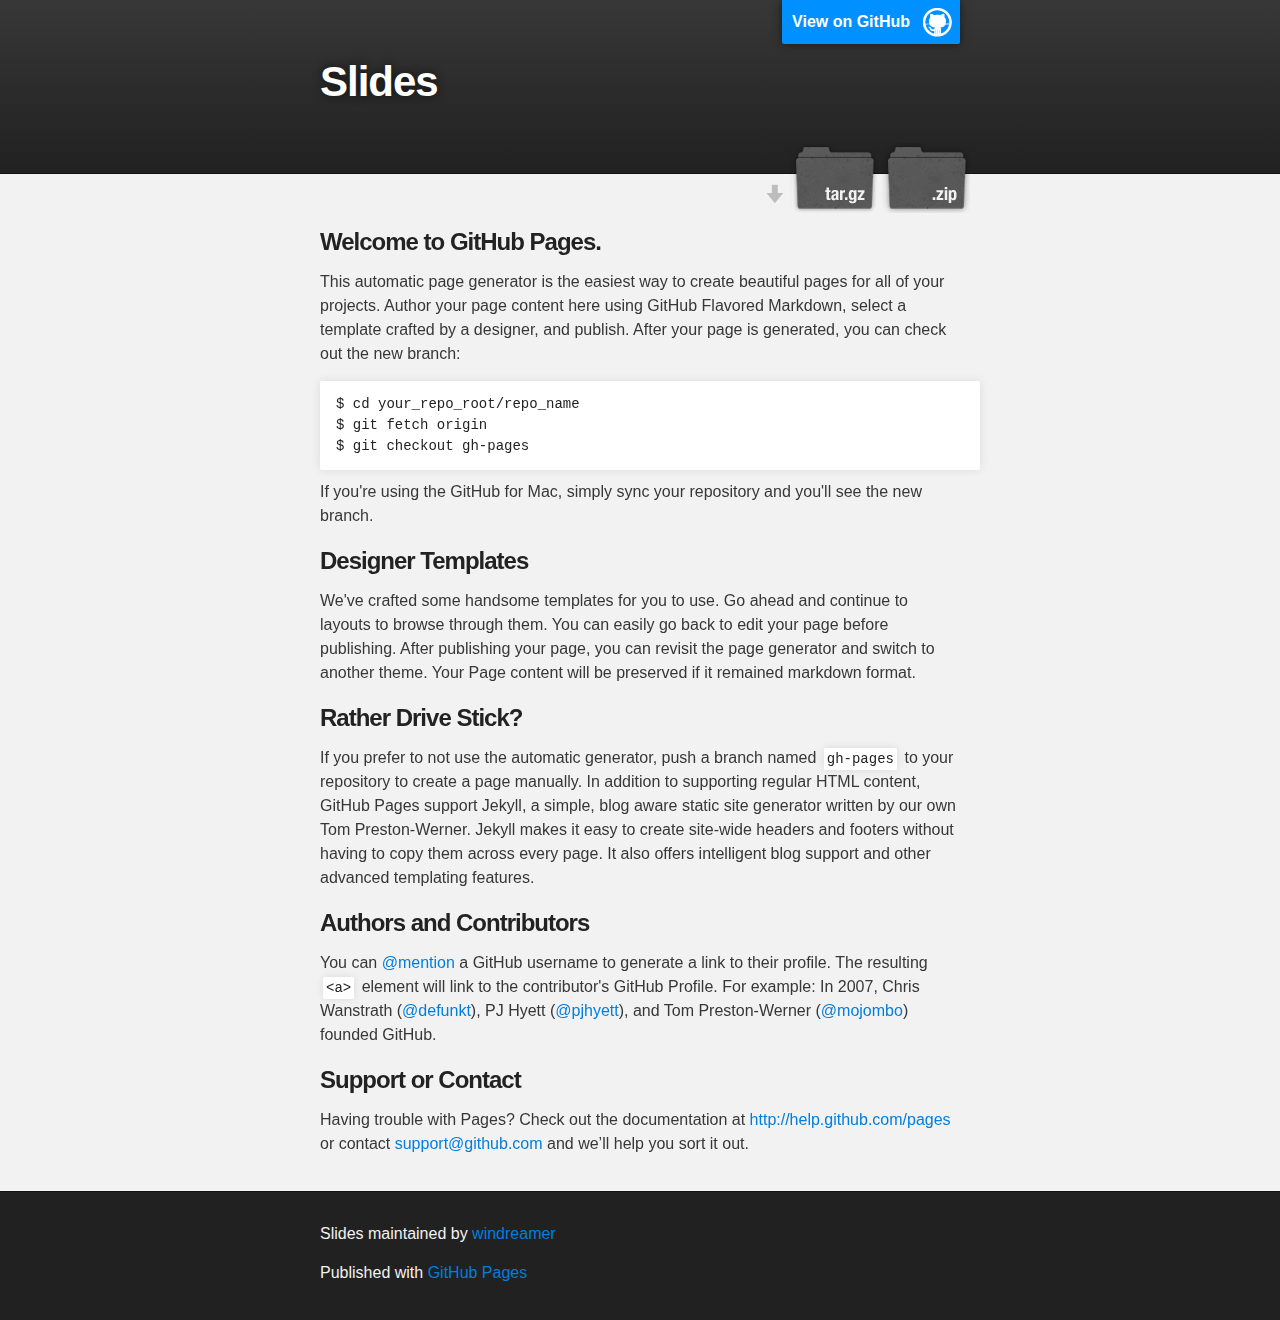
==== index.html @ 182b3880 "Create gh-pages branch via GitHub" ====
<!DOCTYPE html>
<html>

  <head>
    <meta charset='utf-8' />
    <meta http-equiv="X-UA-Compatible" content="chrome=1" />
    <meta name="description" content="Slides : " />

    <link rel="stylesheet" type="text/css" media="screen" href="stylesheets/stylesheet.css">

    <title>Slides</title>
  </head>

  <body>

    <!-- HEADER -->
    <div id="header_wrap" class="outer">
        <header class="inner">
          <a id="forkme_banner" href="https://github.com/windreamer/slides">View on GitHub</a>

          <h1 id="project_title">Slides</h1>
          <h2 id="project_tagline"></h2>

            <section id="downloads">
              <a class="zip_download_link" href="https://github.com/windreamer/slides/zipball/master">Download this project as a .zip file</a>
              <a class="tar_download_link" href="https://github.com/windreamer/slides/tarball/master">Download this project as a tar.gz file</a>
            </section>
        </header>
    </div>

    <!-- MAIN CONTENT -->
    <div id="main_content_wrap" class="outer">
      <section id="main_content" class="inner">
        <h3>Welcome to GitHub Pages.</h3>

<p>This automatic page generator is the easiest way to create beautiful pages for all of your projects. Author your page content here using GitHub Flavored Markdown, select a template crafted by a designer, and publish. After your page is generated, you can check out the new branch:</p>

<pre><code>$ cd your_repo_root/repo_name
$ git fetch origin
$ git checkout gh-pages
</code></pre>

<p>If you're using the GitHub for Mac, simply sync your repository and you'll see the new branch.</p>

<h3>Designer Templates</h3>

<p>We've crafted some handsome templates for you to use. Go ahead and continue to layouts to browse through them. You can easily go back to edit your page before publishing. After publishing your page, you can revisit the page generator and switch to another theme. Your Page content will be preserved if it remained markdown format.</p>

<h3>Rather Drive Stick?</h3>

<p>If you prefer to not use the automatic generator, push a branch named <code>gh-pages</code> to your repository to create a page manually. In addition to supporting regular HTML content, GitHub Pages support Jekyll, a simple, blog aware static site generator written by our own Tom Preston-Werner. Jekyll makes it easy to create site-wide headers and footers without having to copy them across every page. It also offers intelligent blog support and other advanced templating features.</p>

<h3>Authors and Contributors</h3>

<p>You can <a href="https://github.com/blog/821" class="user-mention">@mention</a> a GitHub username to generate a link to their profile. The resulting <code>&lt;a&gt;</code> element will link to the contributor's GitHub Profile. For example: In 2007, Chris Wanstrath (<a href="https://github.com/defunkt" class="user-mention">@defunkt</a>), PJ Hyett (<a href="https://github.com/pjhyett" class="user-mention">@pjhyett</a>), and Tom Preston-Werner (<a href="https://github.com/mojombo" class="user-mention">@mojombo</a>) founded GitHub.</p>

<h3>Support or Contact</h3>

<p>Having trouble with Pages? Check out the documentation at <a href="http://help.github.com/pages">http://help.github.com/pages</a> or contact <a href="mailto:support@github.com">support@github.com</a> and we’ll help you sort it out.</p>
      </section>
    </div>

    <!-- FOOTER  -->
    <div id="footer_wrap" class="outer">
      <footer class="inner">
        <p class="copyright">Slides maintained by <a href="https://github.com/windreamer">windreamer</a></p>
        <p>Published with <a href="http://pages.github.com">GitHub Pages</a></p>
      </footer>
    </div>

    

  </body>
</html>
---- stylesheets/stylesheet.css ----
/*******************************************************************************
Slate Theme for Github Pages
by Jason Costello, @jsncostello
*******************************************************************************/

@import url(pygment_trac.css);

/*******************************************************************************
MeyerWeb Reset
*******************************************************************************/

html, body, div, span, applet, object, iframe,
h1, h2, h3, h4, h5, h6, p, blockquote, pre,
a, abbr, acronym, address, big, cite, code,
del, dfn, em, img, ins, kbd, q, s, samp,
small, strike, strong, sub, sup, tt, var,
b, u, i, center,
dl, dt, dd, ol, ul, li,
fieldset, form, label, legend,
table, caption, tbody, tfoot, thead, tr, th, td,
article, aside, canvas, details, embed,
figure, figcaption, footer, header, hgroup,
menu, nav, output, ruby, section, summary,
time, mark, audio, video {
  margin: 0;
  padding: 0;
  border: 0;
  font: inherit;
  vertical-align: baseline;
}

/* HTML5 display-role reset for older browsers */
article, aside, details, figcaption, figure,
footer, header, hgroup, menu, nav, section {
  display: block;
}

ol, ul {
  list-style: none;
}

blockquote, q {
}

table {
  border-collapse: collapse;
  border-spacing: 0;
}

a:focus {
  outline: none;
}

/*******************************************************************************
Theme Styles
*******************************************************************************/

body {
  box-sizing: border-box;
  color:#373737;
  background: #212121;
  font-size: 16px;
  font-family: 'Myriad Pro', Calibri, Helvetica, Arial, sans-serif;
  line-height: 1.5;
  -webkit-font-smoothing: antialiased;
}

h1, h2, h3, h4, h5, h6 {
  margin: 10px 0;
  font-weight: 700;
  color:#222222;
  font-family: 'Lucida Grande', 'Calibri', Helvetica, Arial, sans-serif;
  letter-spacing: -1px;
}

h1 {
  font-size: 36px;
  font-weight: 700;
}

h2 {
  padding-bottom: 10px;
  font-size: 32px;
  background: url('../images/bg_hr.png') repeat-x bottom;
}

h3 {
  font-size: 24px;
}

h4 {
  font-size: 21px;
}

h5 {
  font-size: 18px;
}

h6 {
  font-size: 16px;
}

p {
  margin: 10px 0 15px 0;
}

footer p {
  color: #f2f2f2;
}

a {
  text-decoration: none;
  color: #007edf;
  text-shadow: none;

  transition: color 0.5s ease;
  transition: text-shadow 0.5s ease;
  -webkit-transition: color 0.5s ease;
  -webkit-transition: text-shadow 0.5s ease;
  -moz-transition: color 0.5s ease;
  -moz-transition: text-shadow 0.5s ease;
  -o-transition: color 0.5s ease;
  -o-transition: text-shadow 0.5s ease;
  -ms-transition: color 0.5s ease;
  -ms-transition: text-shadow 0.5s ease;
}

#main_content a:hover {
  color: #0069ba;
  text-shadow: #0090ff 0px 0px 2px;
}

footer a:hover {
  color: #43adff;
  text-shadow: #0090ff 0px 0px 2px;
}

em {
  font-style: italic;
}

strong {
  font-weight: bold;
}

img {
  position: relative;
  margin: 0 auto;
  max-width: 739px;
  padding: 5px;
  margin: 10px 0 10px 0;
  border: 1px solid #ebebeb;

  box-shadow: 0 0 5px #ebebeb;
  -webkit-box-shadow: 0 0 5px #ebebeb;
  -moz-box-shadow: 0 0 5px #ebebeb;
  -o-box-shadow: 0 0 5px #ebebeb;
  -ms-box-shadow: 0 0 5px #ebebeb;
}

pre, code {
  width: 100%;
  color: #222;
  background-color: #fff;

  font-family: Monaco, "Bitstream Vera Sans Mono", "Lucida Console", Terminal, monospace;
  font-size: 14px;

  border-radius: 2px;
  -moz-border-radius: 2px;
  -webkit-border-radius: 2px;



}

pre {
  width: 100%;
  padding: 10px;
  box-shadow: 0 0 10px rgba(0,0,0,.1);
  overflow: auto;
}

code {
  padding: 3px;
  margin: 0 3px;
  box-shadow: 0 0 10px rgba(0,0,0,.1);
}

pre code {
  display: block;
  box-shadow: none;
}

blockquote {
  color: #666;
  margin-bottom: 20px;
  padding: 0 0 0 20px;
  border-left: 3px solid #bbb;
}

ul, ol, dl {
  margin-bottom: 15px
}

ul li {
  list-style: inside;
  padding-left: 20px;
}

ol li {
  list-style: decimal inside;
  padding-left: 20px;
}

dl dt {
  font-weight: bold;
}

dl dd {
  padding-left: 20px;
  font-style: italic;
}

dl p {
  padding-left: 20px;
  font-style: italic;
}

hr {
  height: 1px;
  margin-bottom: 5px;
  border: none;
  background: url('../images/bg_hr.png') repeat-x center;
}

table {
  border: 1px solid #373737;
  margin-bottom: 20px;
  text-align: left;
 }

th {
  font-family: 'Lucida Grande', 'Helvetica Neue', Helvetica, Arial, sans-serif;
  padding: 10px;
  background: #373737;
  color: #fff;
 }

td {
  padding: 10px;
  border: 1px solid #373737;
 }

form {
  background: #f2f2f2;
  padding: 20px;
}

img {
  width: 100%;
  max-width: 100%;
}

/*******************************************************************************
Full-Width Styles
*******************************************************************************/

.outer {
  width: 100%;
}

.inner {
  position: relative;
  max-width: 640px;
  padding: 20px 10px;
  margin: 0 auto;
}

#forkme_banner {
  display: block;
  position: absolute;
  top:0;
  right: 10px;
  z-index: 10;
  padding: 10px 50px 10px 10px;
  color: #fff;
  background: url('../images/blacktocat.png') #0090ff no-repeat 95% 50%;
  font-weight: 700;
  box-shadow: 0 0 10px rgba(0,0,0,.5);
  border-bottom-left-radius: 2px;
  border-bottom-right-radius: 2px;
}

#header_wrap {
  background: #212121;
  background: -moz-linear-gradient(top, #373737, #212121);
  background: -webkit-linear-gradient(top, #373737, #212121);
  background: -ms-linear-gradient(top, #373737, #212121);
  background: -o-linear-gradient(top, #373737, #212121);
  background: linear-gradient(top, #373737, #212121);
}

#header_wrap .inner {
  padding: 50px 10px 30px 10px;
}

#project_title {
  margin: 0;
  color: #fff;
  font-size: 42px;
  font-weight: 700;
  text-shadow: #111 0px 0px 10px;
}

#project_tagline {
  color: #fff;
  font-size: 24px;
  font-weight: 300;
  background: none;
  text-shadow: #111 0px 0px 10px;
}

#downloads {
  position: absolute;
  width: 210px;
  z-index: 10;
  bottom: -40px;
  right: 0;
  height: 70px;
  background: url('../images/icon_download.png') no-repeat 0% 90%;
}

.zip_download_link {
  display: block;
  float: right;
  width: 90px;
  height:70px;
  text-indent: -5000px;
  overflow: hidden;
  background: url(../images/sprite_download.png) no-repeat bottom left;
}

.tar_download_link {
  display: block;
  float: right;
  width: 90px;
  height:70px;
  text-indent: -5000px;
  overflow: hidden;
  background: url(../images/sprite_download.png) no-repeat bottom right;
  margin-left: 10px;
}

.zip_download_link:hover {
  background: url(../images/sprite_download.png) no-repeat top left;
}

.tar_download_link:hover {
  background: url(../images/sprite_download.png) no-repeat top right;
}

#main_content_wrap {
  background: #f2f2f2;
  border-top: 1px solid #111;
  border-bottom: 1px solid #111;
}

#main_content {
  padding-top: 40px;
}

#footer_wrap {
  background: #212121;
}



/*******************************************************************************
Small Device Styles
*******************************************************************************/

@media screen and (max-width: 480px) {
  body {
    font-size:14px;
  }

  #downloads {
    display: none;
  }

  .inner {
    min-width: 320px;
    max-width: 480px;
  }

  #project_title {
  font-size: 32px;
  }

  h1 {
    font-size: 28px;
  }

  h2 {
    font-size: 24px;
  }

  h3 {
    font-size: 21px;
  }

  h4 {
    font-size: 18px;
  }

  h5 {
    font-size: 14px;
  }

  h6 {
    font-size: 12px;
  }

  code, pre {
    min-width: 320px;
    max-width: 480px;
    font-size: 11px;
  }

}
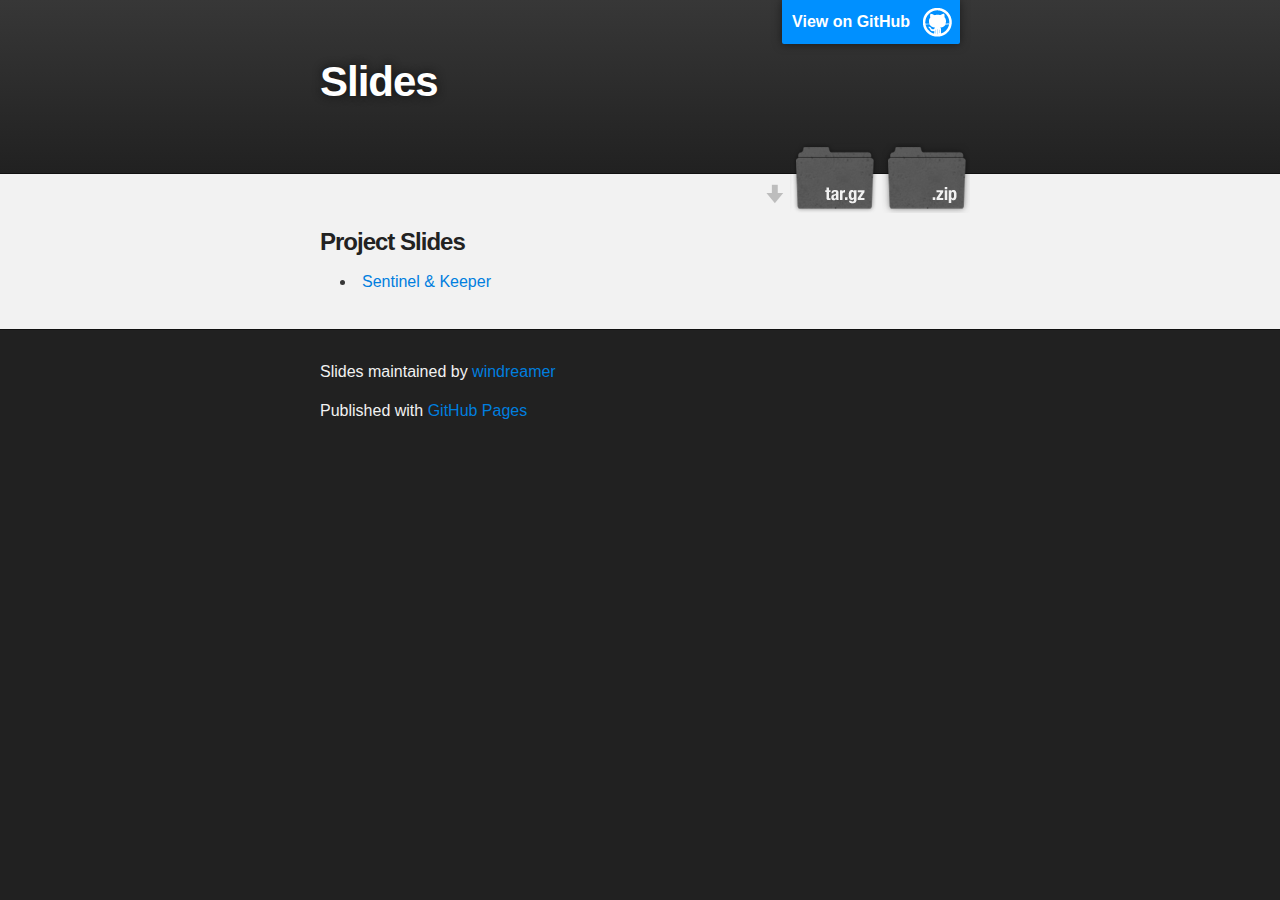
==== commit c2f8b07a: "modify pages" ====
--- a/index.html
+++ b/index.html
@@ -31,32 +31,13 @@
     <!-- MAIN CONTENT -->
     <div id="main_content_wrap" class="outer">
       <section id="main_content" class="inner">
-        <h3>Welcome to GitHub Pages.</h3>
+        <h3>Project Slides</h3>
 
-<p>This automatic page generator is the easiest way to create beautiful pages for all of your projects. Author your page content here using GitHub Flavored Markdown, select a template crafted by a designer, and publish. After your page is generated, you can check out the new branch:</p>
-
-<pre><code>$ cd your_repo_root/repo_name
-$ git fetch origin
-$ git checkout gh-pages
-</code></pre>
-
-<p>If you're using the GitHub for Mac, simply sync your repository and you'll see the new branch.</p>
-
-<h3>Designer Templates</h3>
-
-<p>We've crafted some handsome templates for you to use. Go ahead and continue to layouts to browse through them. You can easily go back to edit your page before publishing. After publishing your page, you can revisit the page generator and switch to another theme. Your Page content will be preserved if it remained markdown format.</p>
-
-<h3>Rather Drive Stick?</h3>
-
-<p>If you prefer to not use the automatic generator, push a branch named <code>gh-pages</code> to your repository to create a page manually. In addition to supporting regular HTML content, GitHub Pages support Jekyll, a simple, blog aware static site generator written by our own Tom Preston-Werner. Jekyll makes it easy to create site-wide headers and footers without having to copy them across every page. It also offers intelligent blog support and other advanced templating features.</p>
-
-<h3>Authors and Contributors</h3>
-
-<p>You can <a href="https://github.com/blog/821" class="user-mention">@mention</a> a GitHub username to generate a link to their profile. The resulting <code>&lt;a&gt;</code> element will link to the contributor's GitHub Profile. For example: In 2007, Chris Wanstrath (<a href="https://github.com/defunkt" class="user-mention">@defunkt</a>), PJ Hyett (<a href="https://github.com/pjhyett" class="user-mention">@pjhyett</a>), and Tom Preston-Werner (<a href="https://github.com/mojombo" class="user-mention">@mojombo</a>) founded GitHub.</p>
-
-<h3>Support or Contact</h3>
-
-<p>Having trouble with Pages? Check out the documentation at <a href="http://help.github.com/pages">http://help.github.com/pages</a> or contact <a href="mailto:support@github.com">support@github.com</a> and we’ll help you sort it out.</p>
+        <ul>
+            <li>
+                <a href="http://windreamer.github.com/slides/sentinel&keeper.html">Sentinel & Keeper</a>
+            </li>
+        </ul>
       </section>
     </div>
 
